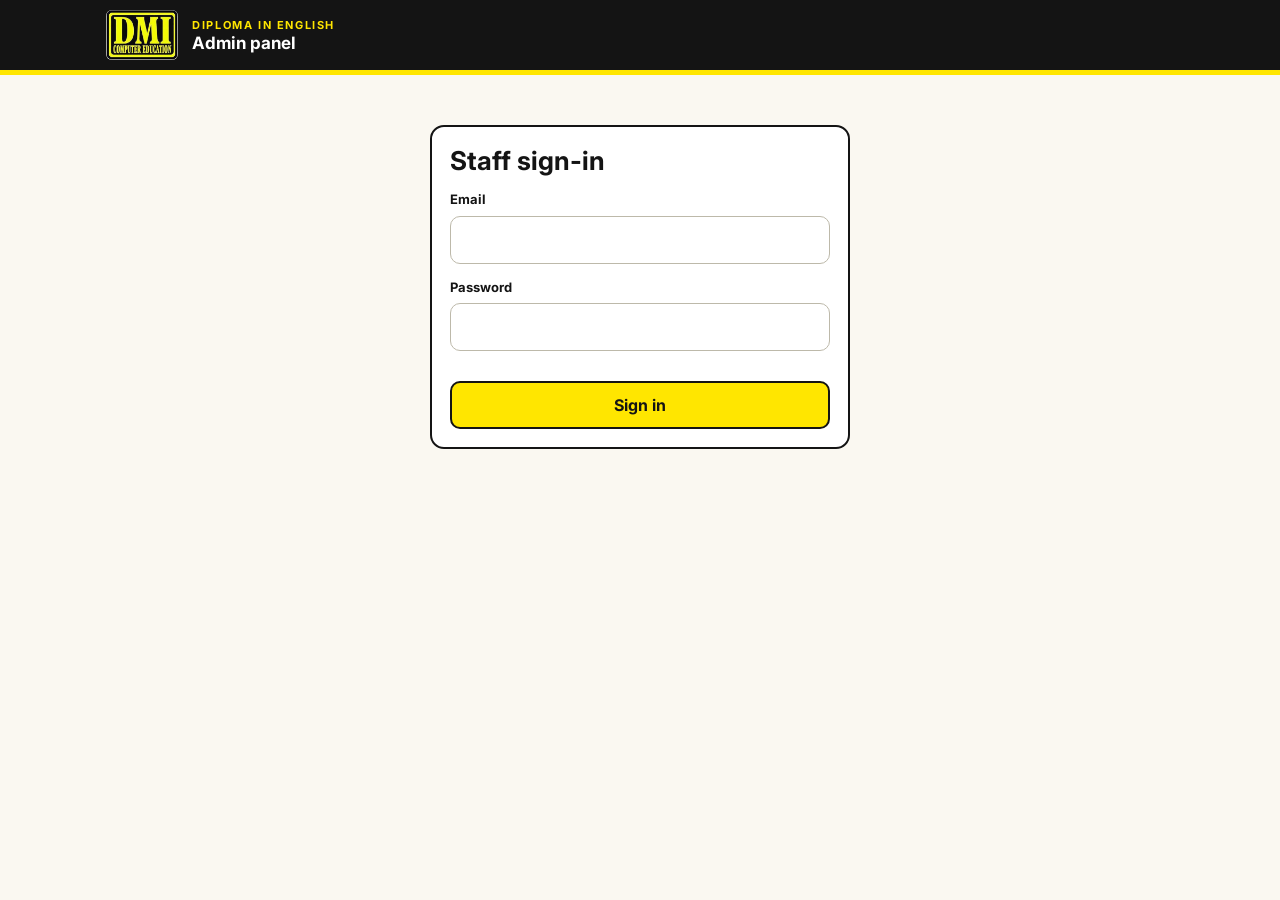
==== admin.html @ 83e74462 "Add DMI Diploma in English practice hub Students apply, admin approves (3 months), then practise voc" ====
<!doctype html>
<html lang="en">
<head>
<meta charset="utf-8">
<meta name="viewport" content="width=device-width, initial-scale=1">
<meta name="robots" content="noindex">
<title>Admin – DMI Diploma in English Hub</title>
<link rel="icon" href="assets/dmi-logo.png">
<link rel="preconnect" href="https://fonts.googleapis.com"><link rel="preconnect" href="https://fonts.gstatic.com" crossorigin>
<link href="https://fonts.googleapis.com/css2?family=Inter:wght@400;500;600;700;800&display=swap" rel="stylesheet">
<link rel="stylesheet" href="assets/style.css">
<style>.count{background:var(--bad);color:#fff;border-radius:999px;padding:0 7px;font-size:12px;margin-left:4px}.acts{display:flex;gap:6px;flex-wrap:wrap}</style>
</head>
<body>
<header class="top"><div class="in">
  <a href="index.html"><img src="assets/dmi-logo.png" alt="DMI Computer Education – hub home"></a>
  <div><small>DIPLOMA IN ENGLISH</small><h1>Admin panel</h1></div>
  <div class="who" id="who"></div>
</div></header>
<nav class="nav" id="nav" hidden aria-label="Admin sections"><div class="in">
  <a href="#apps" data-r="apps">Applications <span id="pc"></span></a>
  <a href="#students" data-r="students">Students</a>
  <a href="#results" data-r="results">Results</a>
  <a href="#writing" data-r="writing">Writing to mark <span id="wcnt"></span></a>
</div></nav>
<div id="app"><div class="loading">Loading…</div></div>
<script src="assets/config.js"></script>
<script src="assets/api.js"></script>
<script>
(function(){
'use strict';
var C=DMI_CONFIG,app=document.getElementById('app'),$=function(i){return document.getElementById(i)};
var TK='dmi_de_admin',D={students:[],results:[],writing:[]},ME=null;
function tok(){try{return sessionStorage.getItem(TK)||''}catch(e){return ''}}
function call(a,d){if(!C.API_URL)return Promise.resolve({ok:false,error:'API_URL is not set in assets/config.js.'});
  return fetch(C.API_URL,{method:'POST',headers:{'Content-Type':'text/plain;charset=utf-8'},body:JSON.stringify(Object.assign({},d||{},{action:a,token:tok()}))})
  .then(function(r){return r.json()}).catch(function(){return{ok:false,error:'No connection.'}}).then(function(r){if(r.code==='AUTH'){try{sessionStorage.removeItem(TK)}catch(e){}login(r.error)}return r})}
function esc(s){return String(s==null?'':s).replace(/[&<>"']/g,function(c){return{'&':'&amp;','<':'&lt;','>':'&gt;','"':'&quot;',"'":'&#39;'}[c]})}
function pad(n){return(n<10?'0':'')+n}
function fd(d){if(!d)return'';var x=new Date(d);return isNaN(x)?esc(d):x.toLocaleDateString('en-GB',{day:'numeric',month:'short',year:'numeric'})}
function fdt(d){var x=new Date(d);return isNaN(x)?'':fd(x)+' '+pad(x.getHours())+':'+pad(x.getMinutes())}
function badge(s){return '<span class="badge '+({Active:'ok',Pending:'warn',Expired:'grey',Rejected:'bad',Blocked:'bad'}[s]||'grey')+'">'+esc(s)+'</span>'}
function toast(m,bad){var d=document.createElement('div');d.className='msg '+(bad?'bad':'ok');d.setAttribute('role','status');d.style.cssText='position:fixed;left:50%;bottom:20px;transform:translateX(-50%);z-index:40;box-shadow:0 6px 20px rgba(0,0,0,.2)';d.textContent=m;document.body.appendChild(d);setTimeout(function(){d.remove()},3500)}

function login(msg){
  $('nav').hidden=true;$('who').innerHTML='';
  app.innerHTML='<main class="wrap"><form class="card" id="lf" style="max-width:420px;margin:30px auto;border:2px solid var(--ink)" novalidate><h2>Staff sign-in</h2><label for="le">Email</label><input type="email" id="le" autocomplete="username"><label for="lp">Password</label><input type="password" id="lp" autocomplete="current-password"><div class="err" id="lerr" role="alert">'+esc(msg||'')+'</div><button class="btn pri" style="width:100%" id="lb">Sign in</button></form></main>';
  $('lf').onsubmit=function(e){e.preventDefault();$('lb').disabled=true;
    call('adminLogin',{email:$('le').value,password:$('lp').value}).then(function(r){$('lb').disabled=false;
      if(!r.ok){$('lerr').textContent=r.error;return}
      try{sessionStorage.setItem(TK,r.token)}catch(e){}ME=r.user;start()})};
}
function start(){
  $('who').innerHTML='<b>'+esc(ME.name||ME.email)+'</b><span><a href="#" id="lo" style="color:#ffe600">Sign out</a></span>';
  $('lo').onclick=function(e){e.preventDefault();call('logout').then(function(){try{sessionStorage.removeItem(TK)}catch(e){}login()})};
  $('nav').hidden=false;loadAll().then(route);
}
function loadAll(){
  app.innerHTML='<div class="loading">Loading…</div>';
  return Promise.all([call('listStudents'),call('listResults'),call('listWriting')]).then(function(r){
    if(r[0].ok)D.students=r[0].data;if(r[1].ok)D.results=r[1].data;if(r[2].ok)D.writing=r[2].data;
    var p=D.students.filter(function(s){return s.Status==='Pending'}).length,w=D.writing.filter(function(x){return x.TeacherMark===''||x.TeacherMark==null}).length;
    $('pc').innerHTML=p?'<span class="count">'+p+'</span>':'';$('wcnt').innerHTML=w?'<span class="count">'+w+'</span>':'';
  });
}
function route(){
  app.onclick=null;
  var r=(location.hash.slice(1)||'apps').split('/')[0];
  Array.prototype.forEach.call(document.querySelectorAll('#nav a'),function(a){a.classList.toggle('on',a.dataset.r===r)});
  ({apps:apps,students:students,results:results,writing:writing}[r]||apps)();
}
window.addEventListener('hashchange',function(){if(ME)route()});

function act(a,d,okMsg){return call(a,d).then(function(r){if(!r.ok){toast(r.error||'Failed',true);return r}if(okMsg)toast(okMsg);return loadAll().then(function(){route();return r})})}

function apps(){
  var P=D.students.filter(function(s){return s.Status==='Pending'}).sort(function(a,b){return new Date(a.AppliedOn)-new Date(b.AppliedOn)});
  app.innerHTML='<main class="wrap"><h2>Applications waiting</h2><p class="muted" style="margin-top:0">Approving gives <b>3 months</b> of access from today. Check the student is really enrolled before approving.</p>'+
    (P.length?'<div class="tbl"><table class="t"><thead><tr><th>Applied</th><th>Name</th><th>Mobile</th><th>Branch</th><th>Course</th><th>Reg. no.</th><th>Action</th></tr></thead><tbody>'+P.map(function(s){
      return '<tr><td>'+fdt(s.AppliedOn)+(s.Note?'<br><span class="muted">'+esc(s.Note)+'</span>':'')+'</td><td><b>'+esc(s.Name)+'</b>'+(s.Email?'<br><span class="muted">'+esc(s.Email)+'</span>':'')+'</td><td>'+esc(s.Mobile)+'</td><td>'+esc(s.Branch)+'</td><td>'+esc(s.Course)+'</td>'+
        '<td><input type="text" value="'+esc(s.RegNo)+'" data-reg="'+esc(s.ID)+'" aria-label="Registration number for '+esc(s.Name)+'" style="min-width:120px;padding:6px 8px;font-size:14px"></td>'+
        '<td class="acts"><button class="btn sm pri" data-ap="'+esc(s.ID)+'">Approve</button><button class="btn sm red" data-rj="'+esc(s.ID)+'">Reject</button></td></tr>'}).join('')+'</tbody></table></div>':'<div class="card muted">No applications waiting. 🎉</div>')+'</main>';
  app.onclick=function(e){var b=e.target.closest('[data-ap],[data-rj]');if(!b)return;b.disabled=true;
    if(b.dataset.ap){var reg=app.querySelector('[data-reg="'+b.dataset.ap+'"]');act('approve',{id:b.dataset.ap,regNo:reg?reg.value:undefined,days:90},'Approved — the student can sign in now.')}
    else if(confirm('Reject this application?'))act('reject',{id:b.dataset.rj},'Application rejected.');else b.disabled=false};
}
function students(){
  app.innerHTML='<main class="wrap"><h2>Students</h2><div class="bar"><input type="search" id="sq" placeholder="Search name, mobile or reg. no." aria-label="Search students"><select id="sb" aria-label="Branch"><option value="">All branches</option>'+C.BRANCHES.map(function(b){return '<option>'+b+'</option>'}).join('')+'</select><select id="ss" aria-label="Status"><option value="">All statuses</option><option>Active</option><option>Expired</option><option>Pending</option><option>Blocked</option><option>Rejected</option></select></div><div id="sl"></div></main>';
  function draw(){var q=$('sq').value.toLowerCase(),b=$('sb').value,s=$('ss').value;
    var L=D.students.filter(function(x){return(!b||x.Branch===b)&&(!s||x.State===s)&&(!q||[x.Name,x.Mobile,x.RegNo,x.Email].join(' ').toLowerCase().indexOf(q)>-1)});
    $('sl').innerHTML='<p class="muted">'+L.length+' students</p><div class="tbl"><table class="t"><thead><tr><th>Name</th><th>Mobile</th><th>Reg. no.</th><th>Branch</th><th>Status</th><th>Access until</th><th>Last sign-in</th><th>Tests</th><th>Action</th></tr></thead><tbody>'+L.map(function(x){
      var n=D.results.filter(function(r){return r.StudentID===x.ID}).length;
      return '<tr><td><b>'+esc(x.Name)+'</b><br><span class="muted">'+esc(x.Course)+'</span></td><td>'+esc(x.Mobile)+'</td><td>'+esc(x.RegNo)+'</td><td>'+esc(x.Branch)+'</td><td>'+badge(x.State)+'</td><td>'+fd(x.Expiry)+'</td><td>'+fdt(x.LastLogin)+'</td><td>'+n+'</td><td class="acts">'+
        (x.State==='Pending'?'<button class="btn sm pri" data-a="approve" data-id="'+esc(x.ID)+'">Approve</button>':'')+
        (x.State==='Active'||x.State==='Expired'||x.State==='Blocked'?'<button class="btn sm pri" data-a="renew" data-id="'+esc(x.ID)+'">+3 months</button>':'')+
        (x.State!=='Blocked'&&x.State!=='Rejected'?'<button class="btn sm" data-a="reset" data-id="'+esc(x.ID)+'">Reset password</button><button class="btn sm red" data-a="block" data-id="'+esc(x.ID)+'">Block</button>':'')+'</td></tr>'}).join('')+'</tbody></table></div>'}
  $('sq').oninput=$('sb').onchange=$('ss').onchange=draw;draw();
  app.onclick=function(e){var b=e.target.closest('[data-a]');if(!b)return;var id=b.dataset.id,a=b.dataset.a,s=D.students.filter(function(x){return x.ID===id})[0];
    if(a==='approve')act('approve',{id:id,days:90},'Approved.');
    if(a==='renew')act('renew',{id:id,days:90},'Access extended by 3 months.');
    if(a==='block'&&confirm('Block '+s.Name+'? They will be signed out and cannot sign in.'))act('block',{id:id},'Blocked.');
    if(a==='reset'&&confirm('Make a new password for '+s.Name+'?'))call('resetPassword',{id:id}).then(function(r){if(!r.ok){toast(r.error,true);return}
      var d=document.createElement('div');d.className='modal';d.innerHTML='<div class="card" role="dialog" aria-modal="true"><h3>New password for '+esc(s.Name)+'</h3><p style="font-size:30px;font-weight:800;letter-spacing:3px;text-align:center">'+esc(r.password)+'</p><p class="muted">Give this to the student ('+esc(s.Mobile)+'). They can change it in <b>Account</b> after signing in. It will not be shown again.</p><button class="btn pri" id="cl">Done</button></div>';document.body.appendChild(d);$('cl').focus();$('cl').onclick=function(){d.remove()}})};
}
function results(){
  var tests={};D.results.forEach(function(r){tests[r.Test]=1});
  app.innerHTML='<main class="wrap"><h2>Results</h2><div class="bar"><input type="search" id="rq" placeholder="Search student or reg. no." aria-label="Search"><select id="rb" aria-label="Branch"><option value="">All branches</option>'+C.BRANCHES.map(function(b){return '<option>'+b+'</option>'}).join('')+'</select><select id="rs" aria-label="Skill"><option value="">All skills</option><option>Vocabulary</option><option>Listening</option><option>Reading</option></select><select id="rt" aria-label="Test"><option value="">All tests</option>'+Object.keys(tests).sort().map(function(t){return '<option>'+esc(t)+'</option>'}).join('')+'</select><label style="margin:0;display:flex;gap:6px;align-items:center;font-weight:600"><input type="checkbox" id="rbest"> Best attempt only</label><button class="btn sm" id="csv">Download CSV</button></div><div id="rl"></div></main>';
  var cur=[];
  function draw(){var q=$('rq').value.toLowerCase(),b=$('rb').value,s=$('rs').value,t=$('rt').value;
    cur=D.results.filter(function(r){return(!b||r.Branch===b)&&(!s||r.Skill===s)&&(!t||r.Test===t)&&(!q||[r.Name,r.RegNo].join(' ').toLowerCase().indexOf(q)>-1)}).sort(function(a,b){return new Date(b.Time)-new Date(a.Time)});
    if($('rbest').checked){var m={};cur.forEach(function(r){var k=r.StudentID+'|'+r.Test;if(!m[k]||Number(r.Percent)>Number(m[k].Percent))m[k]=r});cur=Object.keys(m).map(function(k){return m[k]})}
    var avg=cur.length?Math.round(cur.reduce(function(a,r){return a+Number(r.Percent)},0)/cur.length):0;
    $('rl').innerHTML='<p class="muted">'+cur.length+' results · average '+avg+'%</p><div class="tbl"><table class="t"><thead><tr><th>Date</th><th>Student</th><th>Branch</th><th>Test</th><th>Marks</th><th>%</th><th>Min</th><th>Detail</th></tr></thead><tbody>'+cur.slice(0,500).map(function(r){
      return '<tr><td>'+fdt(r.Time)+'</td><td><b>'+esc(r.Name)+'</b><br><span class="muted">'+esc(r.RegNo)+'</span></td><td>'+esc(r.Branch)+'</td><td>'+esc(r.Test)+'</td><td>'+esc(r.Score)+' / '+esc(r.Max)+'</td><td><b>'+esc(r.Percent)+'%</b></td><td>'+esc(r.Minutes)+'</td><td style="max-width:280px;font-size:12.5px">'+esc(r.Detail)+'</td></tr>'}).join('')+'</tbody></table></div>'+(cur.length>500?'<p class="muted">Showing the newest 500. Use the filters or download the CSV for all.</p>':'')}
  $('rq').oninput=$('rb').onchange=$('rs').onchange=$('rt').onchange=$('rbest').onchange=draw;draw();
  $('csv').onclick=function(){var H=['Time','Name','RegNo','Branch','Skill','Level','Test','Score','Max','Percent','Minutes','Detail'];
    var csv=[H.join(',')].concat(cur.map(function(r){return H.map(function(h){var v=h==='Time'?fdt(r[h]):String(r[h]==null?'':r[h]);return '"'+v.replace(/"/g,'""')+'"'}).join(',')})).join('\r\n');
    var a=document.createElement('a');a.href=URL.createObjectURL(new Blob(['﻿'+csv],{type:'text/csv'}));a.download='dmi-diploma-results.csv';a.click()};
}
function fb(s){try{var j=JSON.parse(s)}catch(e){return ''}if(!j)return '';if(j.note)return '<p class="muted">'+esc(j.note)+'</p>';
  return '<div style="font-size:14px"><b>AI: '+esc(j.estimatedBand||'')+'</b> — '+esc(j.taskAchievement||'')+(j.corrections&&j.corrections.length?'<ul>'+j.corrections.map(function(c){return '<li><s>'+esc(c.original)+'</s> → <b>'+esc(c.corrected)+'</b></li>'}).join('')+'</ul>':'')+'</div>'}
function writing(){
  app.innerHTML='<main class="wrap"><h2>Writing</h2><div class="chips" id="wf"><button class="chip on" data-f="todo">To mark</button><button class="chip" data-f="all">All</button></div><div id="wl" style="margin-top:12px"></div></main>';
  var f='todo';
  function draw(){var L=D.writing.filter(function(w){return f==='all'||w.TeacherMark===''||w.TeacherMark==null}).sort(function(a,b){return new Date(b.Time)-new Date(a.Time)});
    $('wl').innerHTML=L.length?L.map(function(w){return '<div class="card" style="margin-bottom:12px"><div style="display:flex;justify-content:space-between;gap:10px;flex-wrap:wrap"><div><b>'+esc(w.Name)+'</b> · '+esc(w.RegNo)+' · '+esc(w.Branch)+'<br><span class="muted">'+esc(w.Level)+' · '+esc(w.Task)+' · '+esc(w.Words)+' words · '+fdt(w.Time)+'</span></div>'+(w.TeacherMark!==''&&w.TeacherMark!=null?'<span class="badge ok">Marked '+esc(w.TeacherMark)+' by '+esc(w.MarkedBy)+'</span>':'')+'</div>'+
      '<div class="passage" style="font-size:15px">'+esc(w.Text)+'</div>'+fb(w.AIFeedback)+
      '<div class="bar"><input type="text" placeholder="Mark (e.g. 7/10 or Band 5)" value="'+esc(w.TeacherMark)+'" data-m="'+esc(w.ID)+'" aria-label="Mark" style="max-width:220px"><input type="text" placeholder="Comment for the student" value="'+esc(w.TeacherComment)+'" data-c="'+esc(w.ID)+'" aria-label="Comment"><button class="btn sm pri" data-save="'+esc(w.ID)+'">Save mark</button></div></div>'}).join(''):'<div class="card muted">Nothing to mark.</div>'}
  $('wf').onclick=function(e){var b=e.target.closest('[data-f]');if(!b)return;f=b.dataset.f;Array.prototype.forEach.call(this.children,function(c){c.classList.toggle('on',c===b)});draw()};
  app.onclick=function(e){var b=e.target.closest('[data-save]');if(!b)return;var id=b.dataset.save,m=app.querySelector('[data-m="'+id+'"]').value.trim();
    if(!m){toast('Enter a mark first.',true);return}b.disabled=true;act('markWriting',{id:id,mark:m,comment:app.querySelector('[data-c="'+id+'"]').value},'Mark saved.')};
  draw();
}
if(tok())call('adminMe').then(function(r){if(r.ok){ME=r.user;start()}else if(r.code!=='AUTH')login(r.error)});else login();
})();
</script>
</body>
</html>
---- assets/style.css ----
:root{--ink:#141414;--muted:#5d5d5d;--line:#e3e0d4;--bg:#faf8f1;--card:#fff;--y:#ffe600;--y2:#fff6a8;--ok:#12784a;--okbg:#e4f5ec;--bad:#b3261e;--badbg:#fdeceb;--warnbg:#fff3cd;--r:14px}
*{box-sizing:border-box}
html,body{margin:0}
body{background:var(--bg);color:var(--ink);font-family:Inter,"Noto Sans Tamil",system-ui,sans-serif;line-height:1.5;-webkit-font-smoothing:antialiased}
.ta{font-family:"Noto Sans Tamil",Inter,sans-serif}
a{color:inherit}
[hidden]{display:none!important}
.top{background:var(--ink);color:#fff;border-bottom:5px solid var(--y)}
.top .in{max-width:1100px;margin:0 auto;padding:10px 16px;display:flex;align-items:center;gap:14px;flex-wrap:wrap}
.top img{height:50px;border-radius:6px;display:block}
.top h1{font-size:17px;margin:0;line-height:1.2}
.top small{display:block;color:var(--y);font-weight:700;font-size:11px;letter-spacing:1.6px}
.top .who{margin-left:auto;text-align:right;font-size:13px;line-height:1.3}
.top .who b{display:block;font-size:14px}
.top .who span{color:#cfcfcf}
.nav{background:#222;border-bottom:1px solid #000}
.nav .in{max-width:1100px;margin:0 auto;padding:6px 12px;display:flex;gap:4px;overflow-x:auto;scrollbar-width:thin}
.nav a{flex:none;text-decoration:none;color:#ddd;font-weight:700;font-size:13.5px;padding:8px 12px;border-radius:999px}
.nav a.on,.nav a:hover{background:var(--y);color:var(--ink)}
.wrap{max-width:1100px;margin:0 auto;padding:20px 16px 40px}
.card{background:var(--card);border:1px solid var(--line);border-radius:var(--r);padding:18px}
.btn{appearance:none;font:inherit;font-weight:700;cursor:pointer;border-radius:10px;padding:10px 16px;border:2px solid var(--ink);background:#fff;color:var(--ink);text-decoration:none;display:inline-block;text-align:center}
.btn.pri{background:var(--y)}
.btn.dark{background:var(--ink);color:#fff}
.btn.sm{padding:6px 10px;font-size:13px;border-width:1.5px;border-radius:8px}
.btn.red{border-color:var(--bad);color:var(--bad)}
.btn:disabled{opacity:.45;cursor:not-allowed}
.btn:focus-visible,input:focus-visible,select:focus-visible,textarea:focus-visible,a:focus-visible{outline:3px solid #1b6fe0;outline-offset:2px}
h2{margin:0 0 6px;font-size:26px;line-height:1.2}
h3{margin:0 0 6px}
.muted{color:var(--muted)}
.eyebrow{font-size:12px;font-weight:800;letter-spacing:1.4px;color:var(--muted);text-transform:uppercase;margin-bottom:4px}
.chips{display:flex;flex-wrap:wrap;gap:8px}
.chip{appearance:none;font:inherit;font-size:13px;font-weight:700;border:1.5px solid var(--line);background:#fff;border-radius:999px;padding:7px 12px;cursor:pointer;color:var(--ink);text-decoration:none}
.chip.on{background:var(--ink);color:var(--y);border-color:var(--ink)}
label{display:block;font-size:13px;font-weight:700;margin:14px 0 6px}
input[type=text],input[type=tel],input[type=email],input[type=password],input[type=search],input[type=number],select,textarea{width:100%;font:inherit;font-size:16px;padding:11px 12px;border:1.5px solid #bdb9aa;border-radius:10px;background:#fff;color:var(--ink)}
textarea{min-height:240px;resize:vertical;line-height:1.6}
.err{color:var(--bad);font-weight:700;font-size:14px;margin-top:10px;min-height:20px}
.msg{padding:12px 14px;border-radius:10px;font-weight:600;font-size:14.5px;margin:10px 0}
.msg.ok{background:var(--okbg);color:var(--ok)}
.msg.warn{background:var(--warnbg);color:#6b4e00}
.msg.bad{background:var(--badbg);color:var(--bad)}
.grid{display:grid;grid-template-columns:repeat(auto-fill,minmax(230px,1fr));gap:14px}
.tile{display:block;text-decoration:none;background:#fff;border:1.5px solid var(--line);border-radius:var(--r);padding:16px;transition:transform .12s,border-color .12s}
.tile:hover{transform:translateY(-2px);border-color:var(--ink)}
.tile.y{background:var(--y);border-color:var(--ink)}
.tile .ic{font-size:26px;line-height:1}
.tile b{display:block;font-size:17px;margin:8px 0 2px}
.tile span{font-size:13.5px;color:var(--muted)}
.tile.y span{color:var(--ink)}
.tile.done{border-color:var(--ok);background:var(--okbg)}
.badge{display:inline-block;font-size:11.5px;font-weight:800;padding:2px 8px;border-radius:999px;background:var(--ink);color:var(--y);vertical-align:middle}
.badge.ok{background:var(--ok);color:#fff}
.badge.grey{background:#e6e3d8;color:var(--ink)}
.badge.warn{background:#f0a500;color:#fff}
.badge.bad{background:var(--bad);color:#fff}
.foot{border-top:1px solid var(--line);margin-top:30px;padding:18px 16px;text-align:center;font-size:12.5px;color:var(--muted)}
.foot b{color:var(--ink)}
table.t{width:100%;border-collapse:collapse;font-size:14px;background:#fff}
table.t th,table.t td{border-bottom:1px solid var(--line);padding:8px 10px;text-align:left;vertical-align:top}
table.t th{background:#f1eee3;font-size:12.5px;text-transform:uppercase;letter-spacing:.5px;position:sticky;top:0}
.tbl{overflow-x:auto;border:1px solid var(--line);border-radius:12px}
.bar{display:flex;gap:10px;flex-wrap:wrap;align-items:center;margin:12px 0}
.bar input,.bar select{width:auto;flex:1;min-width:160px}
/* questions */
.qq{background:#fff;border:1px solid var(--line);border-radius:12px;padding:14px 16px;margin:0 0 10px}
.qq.miss{border-color:var(--bad);box-shadow:0 0 0 2px var(--badbg)}
.qq .t{font-size:16.5px;margin:0 0 4px;font-weight:600}
.qq .t b{background:var(--y2);padding:0 4px;border-radius:4px}
.ops{display:grid;grid-template-columns:1fr 1fr;gap:8px;margin-top:8px}
.ops.one{grid-template-columns:1fr}
.ops label{margin:0;display:flex;gap:8px;align-items:center;border:1.5px solid #bdb9aa;border-radius:10px;padding:10px 12px;font-size:15.5px;font-weight:500;cursor:pointer;background:#fff}
.ops input{accent-color:#141414;width:18px;height:18px;flex:none}
.ops label:has(input:checked){background:var(--y);border-color:var(--ink)}
.ops label.right{background:var(--okbg)!important;border-color:var(--ok)!important;font-weight:700}
.ops label.right span:after{content:"  ✓ correct";color:var(--ok);font-size:13px}
.ops label.wrong{background:var(--badbg)!important;border-color:var(--bad)!important}
.ops label.wrong span:after{content:"  ✗ your answer";color:var(--bad);font-size:13px;font-weight:700}
.why{font-size:14px;margin-top:8px;padding:8px 10px;background:#f6f4ec;border-radius:8px}
@media(max-width:620px){.ops{grid-template-columns:1fr}.top .who{margin-left:0;text-align:left;width:100%}}
.sec{margin:22px 0 10px;padding:10px 14px;background:var(--ink);color:#fff;border-radius:10px;font-weight:800}
.sec small{display:block;font-weight:600;color:var(--y);font-size:12.5px}
.stick{position:sticky;top:0;z-index:5;background:var(--ink);color:#fff;border-bottom:4px solid var(--y)}
.stick .in{max-width:1100px;margin:0 auto;padding:9px 16px;display:flex;gap:14px;align-items:center;flex-wrap:wrap;font-weight:700;font-size:14px}
.stick .grow{flex:1;min-width:150px;white-space:nowrap;overflow:hidden;text-overflow:ellipsis}
.timer{background:var(--y);color:var(--ink);border-radius:8px;padding:4px 12px;font-size:18px;font-variant-numeric:tabular-nums}
.timer.low{background:#ff5a4d;color:#fff}
.nosel{user-select:none;-webkit-user-select:none}
.modal{position:fixed;inset:0;background:rgba(0,0,0,.55);display:flex;align-items:center;justify-content:center;padding:16px;z-index:30}
.modal .card{max-width:460px;width:100%;max-height:90vh;overflow:auto}
.score{font-size:60px;font-weight:800;line-height:1;text-align:center;margin:10px 0 0}
.score small{font-size:22px;color:var(--muted)}
.audio{display:flex;gap:10px;align-items:center;flex-wrap:wrap;background:#fff;border:1.5px solid var(--ink);border-radius:12px;padding:12px 14px;margin:10px 0}
.passage{background:#fff;border:1px solid var(--line);border-left:6px solid var(--y);border-radius:12px;padding:14px 18px;margin:10px 0 14px;font-size:16px;line-height:1.7;white-space:pre-line}
.split{display:grid;grid-template-columns:1fr 1fr;gap:16px}
@media(max-width:820px){.split{grid-template-columns:1fr}}
/* vocabulary word card */
.w{background:#fff;border:1px solid var(--line);border-left:6px solid var(--y);border-radius:12px;padding:14px 16px;margin-bottom:10px}
.w.done{border-left-color:var(--ok)}
.w .hd{display:flex;align-items:baseline;gap:10px;flex-wrap:wrap}
.w .num{font-size:12px;color:var(--muted);font-weight:700;min-width:34px}
.w .word{font-size:21px;font-weight:800}
.w .mean{font-size:18px;font-weight:600}
.w .acts{margin-left:auto;display:flex;gap:6px}
.forms{display:grid;grid-template-columns:repeat(5,1fr);gap:6px;margin:10px 0}
.forms div{background:var(--bg);border-radius:8px;padding:6px 8px;font-weight:700;font-size:14.5px;overflow-wrap:anywhere}
.forms small{display:block;font-size:10.5px;font-weight:700;color:var(--muted);letter-spacing:.4px;text-transform:uppercase}
.ex{border-top:1px dashed var(--line);padding-top:8px;font-size:15.5px}
.ex mark{background:var(--y2);font-weight:700;padding:0 3px;border-radius:3px}
@media(max-width:620px){.forms{grid-template-columns:repeat(2,1fr)}}
.flash{min-height:280px;display:flex;flex-direction:column;align-items:center;justify-content:center;text-align:center;cursor:pointer;border:2px solid var(--ink);user-select:none}
.flash .word{font-size:38px;font-weight:800}
.flash .mean{font-size:24px;font-weight:700;margin:6px 0 10px}
.row{display:flex;gap:10px;justify-content:center;flex-wrap:wrap;margin-top:14px}
.fb h4{margin:14px 0 6px}
.fb ul{margin:0;padding-left:20px}
.loading{padding:40px;text-align:center;color:var(--muted);font-weight:600}
@media print{.top,.nav,.foot,.noprint{display:none!important}body{background:#fff}}
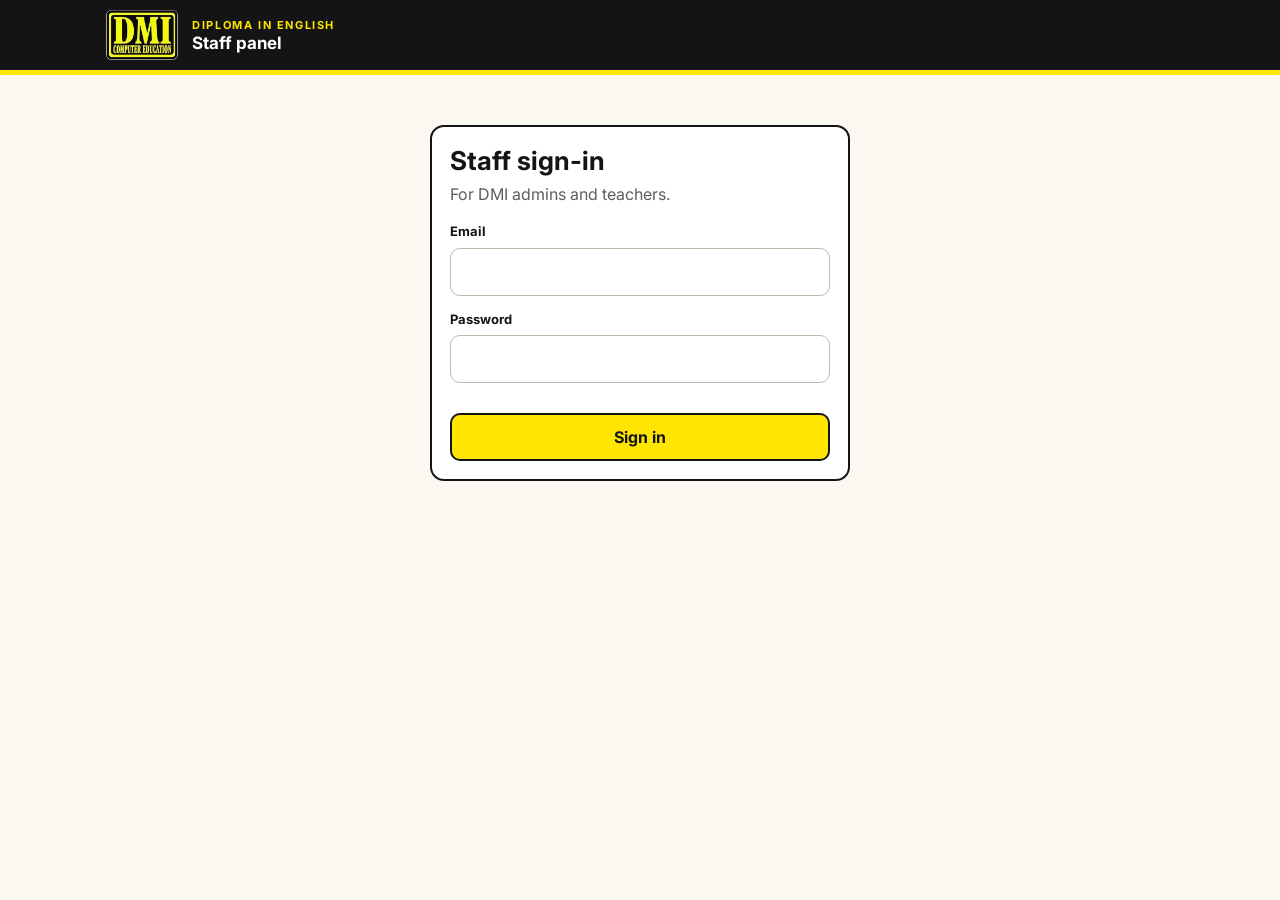
==== commit c766c3e8: "Writing upgrade: 24 tasks, AI marking out of 100, corrections, model answers; staff panel v2 Co-Auth" ====
--- a/admin.html
+++ b/admin.html
@@ -4,135 +4,43 @@
 <meta charset="utf-8">
 <meta name="viewport" content="width=device-width, initial-scale=1">
 <meta name="robots" content="noindex">
-<title>Admin – DMI Diploma in English Hub</title>
+<title>Staff panel – DMI Diploma in English Hub</title>
 <link rel="icon" href="assets/dmi-logo.png">
 <link rel="preconnect" href="https://fonts.googleapis.com"><link rel="preconnect" href="https://fonts.gstatic.com" crossorigin>
 <link href="https://fonts.googleapis.com/css2?family=Inter:wght@400;500;600;700;800&display=swap" rel="stylesheet">
 <link rel="stylesheet" href="assets/style.css">
-<style>.count{background:var(--bad);color:#fff;border-radius:999px;padding:0 7px;font-size:12px;margin-left:4px}.acts{display:flex;gap:6px;flex-wrap:wrap}</style>
+<style>
+.count{background:var(--bad);color:#fff;border-radius:999px;padding:0 7px;font-size:12px;margin-left:4px}
+.acts{display:flex;gap:6px;flex-wrap:wrap}
+.cards{display:grid;grid-template-columns:repeat(auto-fill,minmax(170px,1fr));gap:12px;margin:14px 0}
+.stat{background:#fff;border:1px solid var(--line);border-radius:12px;padding:14px}
+.stat b{display:block;font-size:28px;line-height:1.1}
+.stat span{font-size:13px;color:var(--muted)}
+.stat.warn{border-color:#f0a500;background:#fff8e6}
+.pct{display:inline-block;min-width:44px;font-weight:800}
+.bar2{height:8px;background:#ece8db;border-radius:6px;overflow:hidden;margin-top:4px;min-width:60px}
+.bar2 i{display:block;height:100%;background:var(--ok)}
+.bar2.mid i{background:#f0a500}.bar2.low i{background:var(--bad)}
+.sub{font-size:12px;color:var(--muted);display:block}
+a.rowlink{font-weight:700;text-decoration:none;border-bottom:1.5px solid var(--y)}
+a.rowlink:hover{background:var(--y2)}
+.skill{background:#fff;border:1px solid var(--line);border-radius:12px;padding:14px}
+.skill h4{margin:0 0 6px}
+.kv{display:grid;grid-template-columns:auto 1fr;gap:3px 12px;font-size:14px}
+.kv span{color:var(--muted)}
+form.inline{display:grid;grid-template-columns:repeat(auto-fit,minmax(170px,1fr));gap:0 12px;align-items:end}
+tr.sel{background:var(--y2)}
+</style>
 </head>
 <body>
 <header class="top"><div class="in">
   <a href="index.html"><img src="assets/dmi-logo.png" alt="DMI Computer Education – hub home"></a>
-  <div><small>DIPLOMA IN ENGLISH</small><h1>Admin panel</h1></div>
+  <div><small>DIPLOMA IN ENGLISH</small><h1 id="ptitle">Staff panel</h1></div>
   <div class="who" id="who"></div>
 </div></header>
-<nav class="nav" id="nav" hidden aria-label="Admin sections"><div class="in">
-  <a href="#apps" data-r="apps">Applications <span id="pc"></span></a>
-  <a href="#students" data-r="students">Students</a>
-  <a href="#results" data-r="results">Results</a>
-  <a href="#writing" data-r="writing">Writing to mark <span id="wcnt"></span></a>
-</div></nav>
+<nav class="nav" id="nav" hidden aria-label="Staff sections"><div class="in" id="navin"></div></nav>
 <div id="app"><div class="loading">Loading…</div></div>
 <script src="assets/config.js"></script>
-<script src="assets/api.js"></script>
-<script>
-(function(){
-'use strict';
-var C=DMI_CONFIG,app=document.getElementById('app'),$=function(i){return document.getElementById(i)};
-var TK='dmi_de_admin',D={students:[],results:[],writing:[]},ME=null;
-function tok(){try{return sessionStorage.getItem(TK)||''}catch(e){return ''}}
-function call(a,d){if(!C.API_URL)return Promise.resolve({ok:false,error:'API_URL is not set in assets/config.js.'});
-  return fetch(C.API_URL,{method:'POST',headers:{'Content-Type':'text/plain;charset=utf-8'},body:JSON.stringify(Object.assign({},d||{},{action:a,token:tok()}))})
-  .then(function(r){return r.json()}).catch(function(){return{ok:false,error:'No connection.'}}).then(function(r){if(r.code==='AUTH'){try{sessionStorage.removeItem(TK)}catch(e){}login(r.error)}return r})}
-function esc(s){return String(s==null?'':s).replace(/[&<>"']/g,function(c){return{'&':'&amp;','<':'&lt;','>':'&gt;','"':'&quot;',"'":'&#39;'}[c]})}
-function pad(n){return(n<10?'0':'')+n}
-function fd(d){if(!d)return'';var x=new Date(d);return isNaN(x)?esc(d):x.toLocaleDateString('en-GB',{day:'numeric',month:'short',year:'numeric'})}
-function fdt(d){var x=new Date(d);return isNaN(x)?'':fd(x)+' '+pad(x.getHours())+':'+pad(x.getMinutes())}
-function badge(s){return '<span class="badge '+({Active:'ok',Pending:'warn',Expired:'grey',Rejected:'bad',Blocked:'bad'}[s]||'grey')+'">'+esc(s)+'</span>'}
-function toast(m,bad){var d=document.createElement('div');d.className='msg '+(bad?'bad':'ok');d.setAttribute('role','status');d.style.cssText='position:fixed;left:50%;bottom:20px;transform:translateX(-50%);z-index:40;box-shadow:0 6px 20px rgba(0,0,0,.2)';d.textContent=m;document.body.appendChild(d);setTimeout(function(){d.remove()},3500)}
-
-function login(msg){
-  $('nav').hidden=true;$('who').innerHTML='';
-  app.innerHTML='<main class="wrap"><form class="card" id="lf" style="max-width:420px;margin:30px auto;border:2px solid var(--ink)" novalidate><h2>Staff sign-in</h2><label for="le">Email</label><input type="email" id="le" autocomplete="username"><label for="lp">Password</label><input type="password" id="lp" autocomplete="current-password"><div class="err" id="lerr" role="alert">'+esc(msg||'')+'</div><button class="btn pri" style="width:100%" id="lb">Sign in</button></form></main>';
-  $('lf').onsubmit=function(e){e.preventDefault();$('lb').disabled=true;
-    call('adminLogin',{email:$('le').value,password:$('lp').value}).then(function(r){$('lb').disabled=false;
-      if(!r.ok){$('lerr').textContent=r.error;return}
-      try{sessionStorage.setItem(TK,r.token)}catch(e){}ME=r.user;start()})};
-}
-function start(){
-  $('who').innerHTML='<b>'+esc(ME.name||ME.email)+'</b><span><a href="#" id="lo" style="color:#ffe600">Sign out</a></span>';
-  $('lo').onclick=function(e){e.preventDefault();call('logout').then(function(){try{sessionStorage.removeItem(TK)}catch(e){}login()})};
-  $('nav').hidden=false;loadAll().then(route);
-}
-function loadAll(){
-  app.innerHTML='<div class="loading">Loading…</div>';
-  return Promise.all([call('listStudents'),call('listResults'),call('listWriting')]).then(function(r){
-    if(r[0].ok)D.students=r[0].data;if(r[1].ok)D.results=r[1].data;if(r[2].ok)D.writing=r[2].data;
-    var p=D.students.filter(function(s){return s.Status==='Pending'}).length,w=D.writing.filter(function(x){return x.TeacherMark===''||x.TeacherMark==null}).length;
-    $('pc').innerHTML=p?'<span class="count">'+p+'</span>':'';$('wcnt').innerHTML=w?'<span class="count">'+w+'</span>':'';
-  });
-}
-function route(){
-  app.onclick=null;
-  var r=(location.hash.slice(1)||'apps').split('/')[0];
-  Array.prototype.forEach.call(document.querySelectorAll('#nav a'),function(a){a.classList.toggle('on',a.dataset.r===r)});
-  ({apps:apps,students:students,results:results,writing:writing}[r]||apps)();
-}
-window.addEventListener('hashchange',function(){if(ME)route()});
-
-function act(a,d,okMsg){return call(a,d).then(function(r){if(!r.ok){toast(r.error||'Failed',true);return r}if(okMsg)toast(okMsg);return loadAll().then(function(){route();return r})})}
-
-function apps(){
-  var P=D.students.filter(function(s){return s.Status==='Pending'}).sort(function(a,b){return new Date(a.AppliedOn)-new Date(b.AppliedOn)});
-  app.innerHTML='<main class="wrap"><h2>Applications waiting</h2><p class="muted" style="margin-top:0">Approving gives <b>3 months</b> of access from today. Check the student is really enrolled before approving.</p>'+
-    (P.length?'<div class="tbl"><table class="t"><thead><tr><th>Applied</th><th>Name</th><th>Mobile</th><th>Branch</th><th>Course</th><th>Reg. no.</th><th>Action</th></tr></thead><tbody>'+P.map(function(s){
-      return '<tr><td>'+fdt(s.AppliedOn)+(s.Note?'<br><span class="muted">'+esc(s.Note)+'</span>':'')+'</td><td><b>'+esc(s.Name)+'</b>'+(s.Email?'<br><span class="muted">'+esc(s.Email)+'</span>':'')+'</td><td>'+esc(s.Mobile)+'</td><td>'+esc(s.Branch)+'</td><td>'+esc(s.Course)+'</td>'+
-        '<td><input type="text" value="'+esc(s.RegNo)+'" data-reg="'+esc(s.ID)+'" aria-label="Registration number for '+esc(s.Name)+'" style="min-width:120px;padding:6px 8px;font-size:14px"></td>'+
-        '<td class="acts"><button class="btn sm pri" data-ap="'+esc(s.ID)+'">Approve</button><button class="btn sm red" data-rj="'+esc(s.ID)+'">Reject</button></td></tr>'}).join('')+'</tbody></table></div>':'<div class="card muted">No applications waiting. 🎉</div>')+'</main>';
-  app.onclick=function(e){var b=e.target.closest('[data-ap],[data-rj]');if(!b)return;b.disabled=true;
-    if(b.dataset.ap){var reg=app.querySelector('[data-reg="'+b.dataset.ap+'"]');act('approve',{id:b.dataset.ap,regNo:reg?reg.value:undefined,days:90},'Approved — the student can sign in now.')}
-    else if(confirm('Reject this application?'))act('reject',{id:b.dataset.rj},'Application rejected.');else b.disabled=false};
-}
-function students(){
-  app.innerHTML='<main class="wrap"><h2>Students</h2><div class="bar"><input type="search" id="sq" placeholder="Search name, mobile or reg. no." aria-label="Search students"><select id="sb" aria-label="Branch"><option value="">All branches</option>'+C.BRANCHES.map(function(b){return '<option>'+b+'</option>'}).join('')+'</select><select id="ss" aria-label="Status"><option value="">All statuses</option><option>Active</option><option>Expired</option><option>Pending</option><option>Blocked</option><option>Rejected</option></select></div><div id="sl"></div></main>';
-  function draw(){var q=$('sq').value.toLowerCase(),b=$('sb').value,s=$('ss').value;
-    var L=D.students.filter(function(x){return(!b||x.Branch===b)&&(!s||x.State===s)&&(!q||[x.Name,x.Mobile,x.RegNo,x.Email].join(' ').toLowerCase().indexOf(q)>-1)});
-    $('sl').innerHTML='<p class="muted">'+L.length+' students</p><div class="tbl"><table class="t"><thead><tr><th>Name</th><th>Mobile</th><th>Reg. no.</th><th>Branch</th><th>Status</th><th>Access until</th><th>Last sign-in</th><th>Tests</th><th>Action</th></tr></thead><tbody>'+L.map(function(x){
-      var n=D.results.filter(function(r){return r.StudentID===x.ID}).length;
-      return '<tr><td><b>'+esc(x.Name)+'</b><br><span class="muted">'+esc(x.Course)+'</span></td><td>'+esc(x.Mobile)+'</td><td>'+esc(x.RegNo)+'</td><td>'+esc(x.Branch)+'</td><td>'+badge(x.State)+'</td><td>'+fd(x.Expiry)+'</td><td>'+fdt(x.LastLogin)+'</td><td>'+n+'</td><td class="acts">'+
-        (x.State==='Pending'?'<button class="btn sm pri" data-a="approve" data-id="'+esc(x.ID)+'">Approve</button>':'')+
-        (x.State==='Active'||x.State==='Expired'||x.State==='Blocked'?'<button class="btn sm pri" data-a="renew" data-id="'+esc(x.ID)+'">+3 months</button>':'')+
-        (x.State!=='Blocked'&&x.State!=='Rejected'?'<button class="btn sm" data-a="reset" data-id="'+esc(x.ID)+'">Reset password</button><button class="btn sm red" data-a="block" data-id="'+esc(x.ID)+'">Block</button>':'')+'</td></tr>'}).join('')+'</tbody></table></div>'}
-  $('sq').oninput=$('sb').onchange=$('ss').onchange=draw;draw();
-  app.onclick=function(e){var b=e.target.closest('[data-a]');if(!b)return;var id=b.dataset.id,a=b.dataset.a,s=D.students.filter(function(x){return x.ID===id})[0];
-    if(a==='approve')act('approve',{id:id,days:90},'Approved.');
-    if(a==='renew')act('renew',{id:id,days:90},'Access extended by 3 months.');
-    if(a==='block'&&confirm('Block '+s.Name+'? They will be signed out and cannot sign in.'))act('block',{id:id},'Blocked.');
-    if(a==='reset'&&confirm('Make a new password for '+s.Name+'?'))call('resetPassword',{id:id}).then(function(r){if(!r.ok){toast(r.error,true);return}
-      var d=document.createElement('div');d.className='modal';d.innerHTML='<div class="card" role="dialog" aria-modal="true"><h3>New password for '+esc(s.Name)+'</h3><p style="font-size:30px;font-weight:800;letter-spacing:3px;text-align:center">'+esc(r.password)+'</p><p class="muted">Give this to the student ('+esc(s.Mobile)+'). They can change it in <b>Account</b> after signing in. It will not be shown again.</p><button class="btn pri" id="cl">Done</button></div>';document.body.appendChild(d);$('cl').focus();$('cl').onclick=function(){d.remove()}})};
-}
-function results(){
-  var tests={};D.results.forEach(function(r){tests[r.Test]=1});
-  app.innerHTML='<main class="wrap"><h2>Results</h2><div class="bar"><input type="search" id="rq" placeholder="Search student or reg. no." aria-label="Search"><select id="rb" aria-label="Branch"><option value="">All branches</option>'+C.BRANCHES.map(function(b){return '<option>'+b+'</option>'}).join('')+'</select><select id="rs" aria-label="Skill"><option value="">All skills</option><option>Vocabulary</option><option>Listening</option><option>Reading</option></select><select id="rt" aria-label="Test"><option value="">All tests</option>'+Object.keys(tests).sort().map(function(t){return '<option>'+esc(t)+'</option>'}).join('')+'</select><label style="margin:0;display:flex;gap:6px;align-items:center;font-weight:600"><input type="checkbox" id="rbest"> Best attempt only</label><button class="btn sm" id="csv">Download CSV</button></div><div id="rl"></div></main>';
-  var cur=[];
-  function draw(){var q=$('rq').value.toLowerCase(),b=$('rb').value,s=$('rs').value,t=$('rt').value;
-    cur=D.results.filter(function(r){return(!b||r.Branch===b)&&(!s||r.Skill===s)&&(!t||r.Test===t)&&(!q||[r.Name,r.RegNo].join(' ').toLowerCase().indexOf(q)>-1)}).sort(function(a,b){return new Date(b.Time)-new Date(a.Time)});
-    if($('rbest').checked){var m={};cur.forEach(function(r){var k=r.StudentID+'|'+r.Test;if(!m[k]||Number(r.Percent)>Number(m[k].Percent))m[k]=r});cur=Object.keys(m).map(function(k){return m[k]})}
-    var avg=cur.length?Math.round(cur.reduce(function(a,r){return a+Number(r.Percent)},0)/cur.length):0;
-    $('rl').innerHTML='<p class="muted">'+cur.length+' results · average '+avg+'%</p><div class="tbl"><table class="t"><thead><tr><th>Date</th><th>Student</th><th>Branch</th><th>Test</th><th>Marks</th><th>%</th><th>Min</th><th>Detail</th></tr></thead><tbody>'+cur.slice(0,500).map(function(r){
-      return '<tr><td>'+fdt(r.Time)+'</td><td><b>'+esc(r.Name)+'</b><br><span class="muted">'+esc(r.RegNo)+'</span></td><td>'+esc(r.Branch)+'</td><td>'+esc(r.Test)+'</td><td>'+esc(r.Score)+' / '+esc(r.Max)+'</td><td><b>'+esc(r.Percent)+'%</b></td><td>'+esc(r.Minutes)+'</td><td style="max-width:280px;font-size:12.5px">'+esc(r.Detail)+'</td></tr>'}).join('')+'</tbody></table></div>'+(cur.length>500?'<p class="muted">Showing the newest 500. Use the filters or download the CSV for all.</p>':'')}
-  $('rq').oninput=$('rb').onchange=$('rs').onchange=$('rt').onchange=$('rbest').onchange=draw;draw();
-  $('csv').onclick=function(){var H=['Time','Name','RegNo','Branch','Skill','Level','Test','Score','Max','Percent','Minutes','Detail'];
-    var csv=[H.join(',')].concat(cur.map(function(r){return H.map(function(h){var v=h==='Time'?fdt(r[h]):String(r[h]==null?'':r[h]);return '"'+v.replace(/"/g,'""')+'"'}).join(',')})).join('\r\n');
-    var a=document.createElement('a');a.href=URL.createObjectURL(new Blob(['﻿'+csv],{type:'text/csv'}));a.download='dmi-diploma-results.csv';a.click()};
-}
-function fb(s){try{var j=JSON.parse(s)}catch(e){return ''}if(!j)return '';if(j.note)return '<p class="muted">'+esc(j.note)+'</p>';
-  return '<div style="font-size:14px"><b>AI: '+esc(j.estimatedBand||'')+'</b> — '+esc(j.taskAchievement||'')+(j.corrections&&j.corrections.length?'<ul>'+j.corrections.map(function(c){return '<li><s>'+esc(c.original)+'</s> → <b>'+esc(c.corrected)+'</b></li>'}).join('')+'</ul>':'')+'</div>'}
-function writing(){
-  app.innerHTML='<main class="wrap"><h2>Writing</h2><div class="chips" id="wf"><button class="chip on" data-f="todo">To mark</button><button class="chip" data-f="all">All</button></div><div id="wl" style="margin-top:12px"></div></main>';
-  var f='todo';
-  function draw(){var L=D.writing.filter(function(w){return f==='all'||w.TeacherMark===''||w.TeacherMark==null}).sort(function(a,b){return new Date(b.Time)-new Date(a.Time)});
-    $('wl').innerHTML=L.length?L.map(function(w){return '<div class="card" style="margin-bottom:12px"><div style="display:flex;justify-content:space-between;gap:10px;flex-wrap:wrap"><div><b>'+esc(w.Name)+'</b> · '+esc(w.RegNo)+' · '+esc(w.Branch)+'<br><span class="muted">'+esc(w.Level)+' · '+esc(w.Task)+' · '+esc(w.Words)+' words · '+fdt(w.Time)+'</span></div>'+(w.TeacherMark!==''&&w.TeacherMark!=null?'<span class="badge ok">Marked '+esc(w.TeacherMark)+' by '+esc(w.MarkedBy)+'</span>':'')+'</div>'+
-      '<div class="passage" style="font-size:15px">'+esc(w.Text)+'</div>'+fb(w.AIFeedback)+
-      '<div class="bar"><input type="text" placeholder="Mark (e.g. 7/10 or Band 5)" value="'+esc(w.TeacherMark)+'" data-m="'+esc(w.ID)+'" aria-label="Mark" style="max-width:220px"><input type="text" placeholder="Comment for the student" value="'+esc(w.TeacherComment)+'" data-c="'+esc(w.ID)+'" aria-label="Comment"><button class="btn sm pri" data-save="'+esc(w.ID)+'">Save mark</button></div></div>'}).join(''):'<div class="card muted">Nothing to mark.</div>'}
-  $('wf').onclick=function(e){var b=e.target.closest('[data-f]');if(!b)return;f=b.dataset.f;Array.prototype.forEach.call(this.children,function(c){c.classList.toggle('on',c===b)});draw()};
-  app.onclick=function(e){var b=e.target.closest('[data-save]');if(!b)return;var id=b.dataset.save,m=app.querySelector('[data-m="'+id+'"]').value.trim();
-    if(!m){toast('Enter a mark first.',true);return}b.disabled=true;act('markWriting',{id:id,mark:m,comment:app.querySelector('[data-c="'+id+'"]').value},'Mark saved.')};
-  draw();
-}
-if(tok())call('adminMe').then(function(r){if(r.ok){ME=r.user;start()}else if(r.code!=='AUTH')login(r.error)});else login();
-})();
-</script>
+<script src="assets/staff.js"></script>
 </body>
 </html>
--- a/assets/style.css
+++ b/assets/style.css
@@ -117,3 +117,21 @@
 .fb ul{margin:0;padding-left:20px}
 .loading{padding:40px;text-align:center;color:var(--muted);font-weight:600}
 @media print{.top,.nav,.foot,.noprint{display:none!important}body{background:#fff}}
+/* writing results */
+.wtype{font-size:12px!important;font-weight:800;letter-spacing:1px;text-transform:uppercase}
+details.card{margin:10px 0}details.card>summary{cursor:pointer;font-weight:700}
+.wres{margin:12px 0}
+.wscore{display:flex;gap:18px;align-items:center;flex-wrap:wrap;border:2px solid var(--ink);border-radius:var(--r);padding:16px 18px;background:#fff}
+.wscore .big{font-size:52px;font-weight:900;line-height:1}.wscore .big small{font-size:20px;color:var(--muted);font-weight:700}
+.wscore.ok{background:var(--okbg)}.wscore.mid{background:var(--y2)}.wscore.low{background:var(--badbg)}
+.wbars{display:grid;gap:8px;margin:14px 0}
+.wbar{display:grid;grid-template-columns:170px 1fr 52px;gap:10px;align-items:center;font-size:14px}
+.wbar .track{height:12px;border-radius:99px;background:#ece9dd;overflow:hidden}.wbar .track i{display:block;height:100%;background:var(--ink);border-radius:99px}
+.wbar b{text-align:right}
+@media(max-width:560px){.wbar{grid-template-columns:1fr 44px}.wbar .track{grid-column:1/3;grid-row:2}}
+.wpts{list-style:none;padding:0}.wpts li{padding:3px 0}.wpts li.y{color:var(--ok)}.wpts li.n{color:var(--bad);font-weight:700}
+.wcorr li{margin-bottom:10px}
+.wres del,.wdiff del{background:var(--badbg);color:var(--bad);text-decoration:line-through;border-radius:4px;padding:0 3px}
+.wres ins,.wdiff ins{background:var(--okbg);color:var(--ok);text-decoration:none;font-weight:700;border-radius:4px;padding:0 3px}
+.wtag{display:inline-block;font-size:11px;font-weight:800;text-transform:uppercase;letter-spacing:.8px;background:#ece9dd;border-radius:6px;padding:1px 6px;margin-left:4px}
+.wdiff{line-height:1.9}
